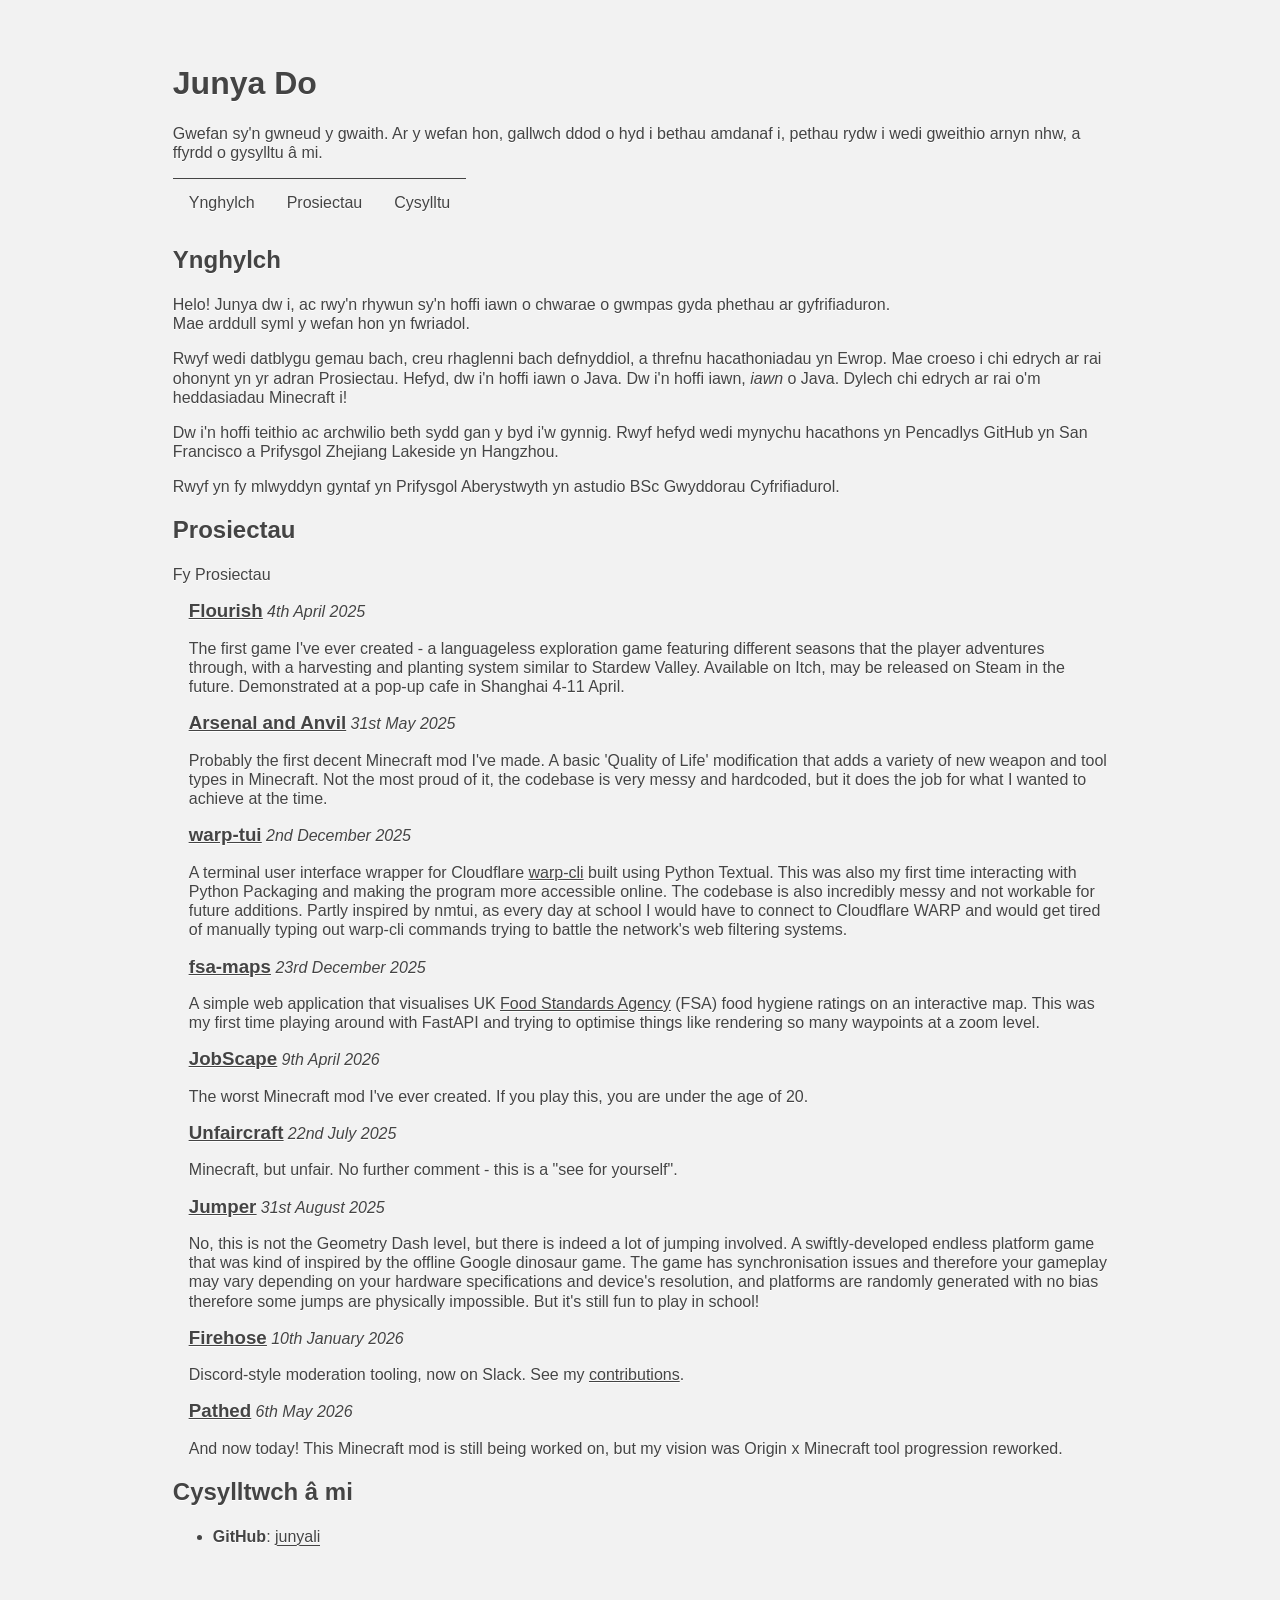
==== cy/index.html @ a7628cf8 "feat: create welsh translated page" ====
<!DOCTYPE html>
<html lang="cy">
<head>
	<meta charset="UTF-8">
	<meta name="viewport" content="width=device-width, initial-scale=1.0">
	<title>Tudalen Junya</title>
	<meta name="author" content="Junya Do">
	<meta name="description" content="Tudalen Junya">
	<link rel="stylesheet" href="../styles.css" />
	<link rel="alternate" hreflang="en" href="https://junyali.github.io/" />
	<link rel="alternate" hreflang="cy" href="https://junyali.github.io/cy/" />
	<link rel="alternate" hreflang="x-default" href="https://junyali.github.io/" />
</head>
<body>
<header>
	<h1>Junya Do</h1>
	<p>Gwefan sy'n gwneud y gwaith. Ar y wefan hon, gallwch ddod o hyd i bethau amdanaf i, pethau rydw i wedi gweithio arnyn nhw, a ffyrdd o gysylltu â mi.</p>
</header>
<ul class="navbar">
	<li><a href="#about">Ynghylch</a></li>
	<li><a href="#projects">Prosiectau</a></li>
	<li><a href="#contact">Cysylltu</a></li>
</ul>
<main>
	<section id="about">
		<h2>Ynghylch</h2>
		<p>Helo! Junya dw i, ac rwy'n rhywun sy'n hoffi iawn o chwarae o gwmpas gyda phethau ar gyfrifiaduron.<br>Mae arddull syml y wefan hon yn fwriadol.</p>
		<p>Rwyf wedi datblygu gemau bach, creu rhaglenni bach defnyddiol, a threfnu hacathoniadau yn Ewrop. Mae croeso i chi edrych ar rai ohonynt yn yr adran Prosiectau. Hefyd, dw i'n hoffi iawn o Java. Dw i'n hoffi iawn, <i>iawn</i> o Java. Dylech chi edrych ar rai o'm heddasiadau Minecraft i!</p>
		<p>Dw i'n hoffi teithio ac archwilio beth sydd gan y byd i'w gynnig. Rwyf hefyd wedi mynychu hacathons yn Pencadlys GitHub yn San Francisco a Prifysgol Zhejiang Lakeside yn Hangzhou.</p>
		<p>Rwyf yn fy mlwyddyn gyntaf yn Prifysgol Aberystwyth yn astudio BSc Gwyddorau Cyfrifiadurol.</p>
	</section>
	<section id="projects">
		<h2>Prosiectau</h2>
		<p>Fy Prosiectau</p>
		<ul class="projects-list">
			<li class="project">
				<h3><a href="https://github.com/junyali/flourish">Flourish</a></h3> <i>4th April 2025</i>
				<p>The first game I've ever created - a languageless exploration game featuring different seasons that the player adventures through, with a harvesting and planting system similar to Stardew Valley. Available on Itch, may be released on Steam in the future. Demonstrated at a pop-up cafe in Shanghai 4-11 April.</p>
			</li>
			<li class="project">
				<h3><a href="https://github.com/junyali/arsenalandanvil">Arsenal and Anvil</a></h3> <i>31st May 2025</i>
				<p>Probably the first decent Minecraft mod I've made. A basic 'Quality of Life' modification that adds a variety of new weapon and tool types in Minecraft. Not the most proud of it, the codebase is very messy and hardcoded, but it does the job for what I wanted to achieve at the time.</p>
			</li>
			<li class="project">
				<h3><a href="https://github.com/junyali/warp-tui">warp-tui</a></h3> <i>2nd December 2025</i>
				<p>A terminal user interface wrapper for Cloudflare <a href="https://developers.cloudflare.com/warp-client/">warp-cli</a> built using Python Textual. This was also my first time interacting with Python Packaging and making the program more accessible online. The codebase is also incredibly messy and not workable for future additions. Partly inspired by nmtui, as every day at school I would have to connect to Cloudflare WARP and would get tired of manually typing out warp-cli commands trying to battle the network's web filtering systems.</p>
			</li>
			<li class="project">
				<h3><a href="https://github.com/junyali/fsa-maps">fsa-maps</a></h3> <i>23rd December 2025</i>
				<p>A simple web application that visualises UK <a href="https://ratings.food.gov.uk/">Food Standards Agency</a> (FSA) food hygiene ratings on an interactive map. This was my first time playing around with FastAPI and trying to optimise things like rendering so many waypoints at a zoom level.</p>
			</li>
			<li class="project">
				<h3><a href="https://github.com/junyali/jobscape">JobScape</a></h3> <i>9th April 2026</i>
				<p>The worst Minecraft mod I've ever created. If you play this, you are under the age of 20.</p>
			</li>
			<li class="project">
				<h3><a href="https://github.com/junyali/Unfaircraft">Unfaircraft</a></h3> <i>22nd July 2025</i>
				<p>Minecraft, but unfair. No further comment - this is a "see for yourself".</p>
			</li>
			<li class="project">
				<h3><a href="https://github.com/junyali/Jumper">Jumper</a></h3> <i>31st August 2025</i>
				<p>No, this is not the Geometry Dash level, but there is indeed a lot of jumping involved. A swiftly-developed endless platform game that was kind of inspired by the offline Google dinosaur game. The game has synchronisation issues and therefore your gameplay may vary depending on your hardware specifications and device's resolution, and platforms are randomly generated with no bias therefore some jumps are physically impossible. But it's still fun to play in school!</p>
			</li>
			<li class="project">
				<h3><a href="https://github.com/hackclub/firehose">Firehose</a></h3> <i>10th January 2026</i>
				<p>Discord-style moderation tooling, now on Slack. See my <a href="https://github.com/hackclub/firehose/commits/main/?author=junyali">contributions</a>.</p>
			</li>
			<li class="project">
				<h3><a href="https://github.com/junyali/pathed">Pathed</a></h3> <i>6th May 2026</i>
				<p>And now today! This Minecraft mod is still being worked on, but my vision was Origin x Minecraft tool progression reworked.</p>
			</li>
		</ul>
	</section>
	<section id="contact">
		<h2>Cysylltwch â mi</h2>
		<ul class="contacts">
			<li><strong>GitHub</strong>: <a href="https://github.com/junyali">junyali</a></li>
		</ul>
	</section>
</main>
</body>
</html>
---- styles.css ----
body {
	margin: 5% auto;
	background: #f2f2f2;
	color: #444444;
	font-family: -apple-system, BlinkMacSystemFont, "Segoe UI", Roboto, Helvetica, Arial, sans-serif, system-ui;
	font-size: 16px;
	line-height: 1.2;
	text-shadow: 0 1px 0 #ffffff;
	max-width: 73%;
}

a {
	color: #444444;
	text-decoration: none;
}

.navbar {
	list-style-type: none;
	margin: 0;
	padding: 0;
	overflow: hidden;
}

.navbar li {
	float: left;
}

.navbar li a {
	display: block;
	text-align: center;
	padding: 14px 16px;
	text-decoration: none;
	border-top: 1px solid #444444;
}

.contacts li a {
	border-bottom: 1px solid #444444;
}

.projects-list {
	list-style-type: none;
	padding-left: 1rem;
}

.project {
	h3 {
		display: inline;
		text-decoration: underline;
	}
	li p {
		margin-bottom: 0;
	}
	a {
		text-decoration: underline;
	}
}
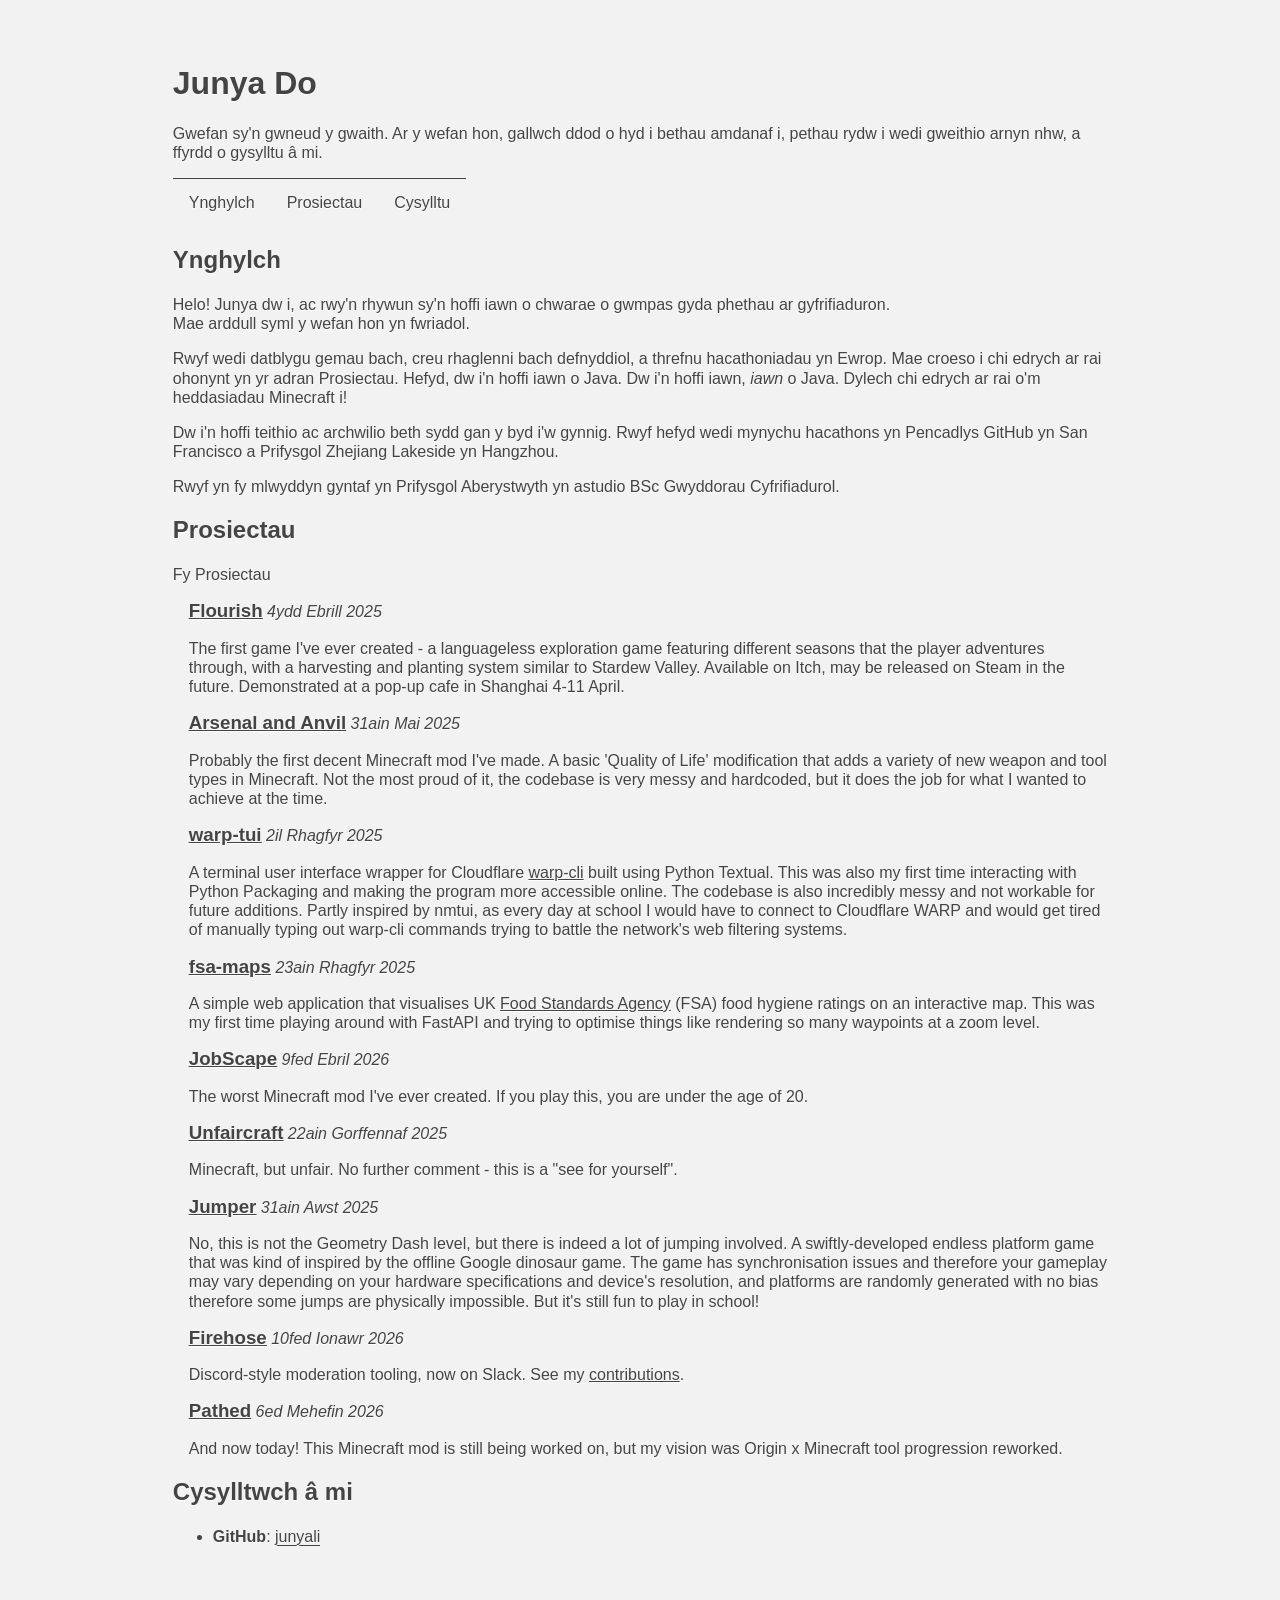
==== commit f41eb5fb: "fix: translate dates on welsh page" ====
--- a/cy/index.html
+++ b/cy/index.html
@@ -34,39 +34,39 @@
 		<p>Fy Prosiectau</p>
 		<ul class="projects-list">
 			<li class="project">
-				<h3><a href="https://github.com/junyali/flourish">Flourish</a></h3> <i>4th April 2025</i>
+				<h3><a href="https://github.com/junyali/flourish">Flourish</a></h3> <i>4ydd Ebrill 2025</i>
 				<p>The first game I've ever created - a languageless exploration game featuring different seasons that the player adventures through, with a harvesting and planting system similar to Stardew Valley. Available on Itch, may be released on Steam in the future. Demonstrated at a pop-up cafe in Shanghai 4-11 April.</p>
 			</li>
 			<li class="project">
-				<h3><a href="https://github.com/junyali/arsenalandanvil">Arsenal and Anvil</a></h3> <i>31st May 2025</i>
+				<h3><a href="https://github.com/junyali/arsenalandanvil">Arsenal and Anvil</a></h3> <i>31ain Mai 2025</i>
 				<p>Probably the first decent Minecraft mod I've made. A basic 'Quality of Life' modification that adds a variety of new weapon and tool types in Minecraft. Not the most proud of it, the codebase is very messy and hardcoded, but it does the job for what I wanted to achieve at the time.</p>
 			</li>
 			<li class="project">
-				<h3><a href="https://github.com/junyali/warp-tui">warp-tui</a></h3> <i>2nd December 2025</i>
+				<h3><a href="https://github.com/junyali/warp-tui">warp-tui</a></h3> <i>2il Rhagfyr 2025</i>
 				<p>A terminal user interface wrapper for Cloudflare <a href="https://developers.cloudflare.com/warp-client/">warp-cli</a> built using Python Textual. This was also my first time interacting with Python Packaging and making the program more accessible online. The codebase is also incredibly messy and not workable for future additions. Partly inspired by nmtui, as every day at school I would have to connect to Cloudflare WARP and would get tired of manually typing out warp-cli commands trying to battle the network's web filtering systems.</p>
 			</li>
 			<li class="project">
-				<h3><a href="https://github.com/junyali/fsa-maps">fsa-maps</a></h3> <i>23rd December 2025</i>
+				<h3><a href="https://github.com/junyali/fsa-maps">fsa-maps</a></h3> <i>23ain Rhagfyr 2025</i>
 				<p>A simple web application that visualises UK <a href="https://ratings.food.gov.uk/">Food Standards Agency</a> (FSA) food hygiene ratings on an interactive map. This was my first time playing around with FastAPI and trying to optimise things like rendering so many waypoints at a zoom level.</p>
 			</li>
 			<li class="project">
-				<h3><a href="https://github.com/junyali/jobscape">JobScape</a></h3> <i>9th April 2026</i>
+				<h3><a href="https://github.com/junyali/jobscape">JobScape</a></h3> <i>9fed Ebril 2026</i>
 				<p>The worst Minecraft mod I've ever created. If you play this, you are under the age of 20.</p>
 			</li>
 			<li class="project">
-				<h3><a href="https://github.com/junyali/Unfaircraft">Unfaircraft</a></h3> <i>22nd July 2025</i>
+				<h3><a href="https://github.com/junyali/Unfaircraft">Unfaircraft</a></h3> <i>22ain Gorffennaf 2025</i>
 				<p>Minecraft, but unfair. No further comment - this is a "see for yourself".</p>
 			</li>
 			<li class="project">
-				<h3><a href="https://github.com/junyali/Jumper">Jumper</a></h3> <i>31st August 2025</i>
+				<h3><a href="https://github.com/junyali/Jumper">Jumper</a></h3> <i>31ain Awst 2025</i>
 				<p>No, this is not the Geometry Dash level, but there is indeed a lot of jumping involved. A swiftly-developed endless platform game that was kind of inspired by the offline Google dinosaur game. The game has synchronisation issues and therefore your gameplay may vary depending on your hardware specifications and device's resolution, and platforms are randomly generated with no bias therefore some jumps are physically impossible. But it's still fun to play in school!</p>
 			</li>
 			<li class="project">
-				<h3><a href="https://github.com/hackclub/firehose">Firehose</a></h3> <i>10th January 2026</i>
+				<h3><a href="https://github.com/hackclub/firehose">Firehose</a></h3> <i>10fed Ionawr 2026</i>
 				<p>Discord-style moderation tooling, now on Slack. See my <a href="https://github.com/hackclub/firehose/commits/main/?author=junyali">contributions</a>.</p>
 			</li>
 			<li class="project">
-				<h3><a href="https://github.com/junyali/pathed">Pathed</a></h3> <i>6th May 2026</i>
+				<h3><a href="https://github.com/junyali/pathed">Pathed</a></h3> <i>6ed Mehefin 2026</i>
 				<p>And now today! This Minecraft mod is still being worked on, but my vision was Origin x Minecraft tool progression reworked.</p>
 			</li>
 		</ul>
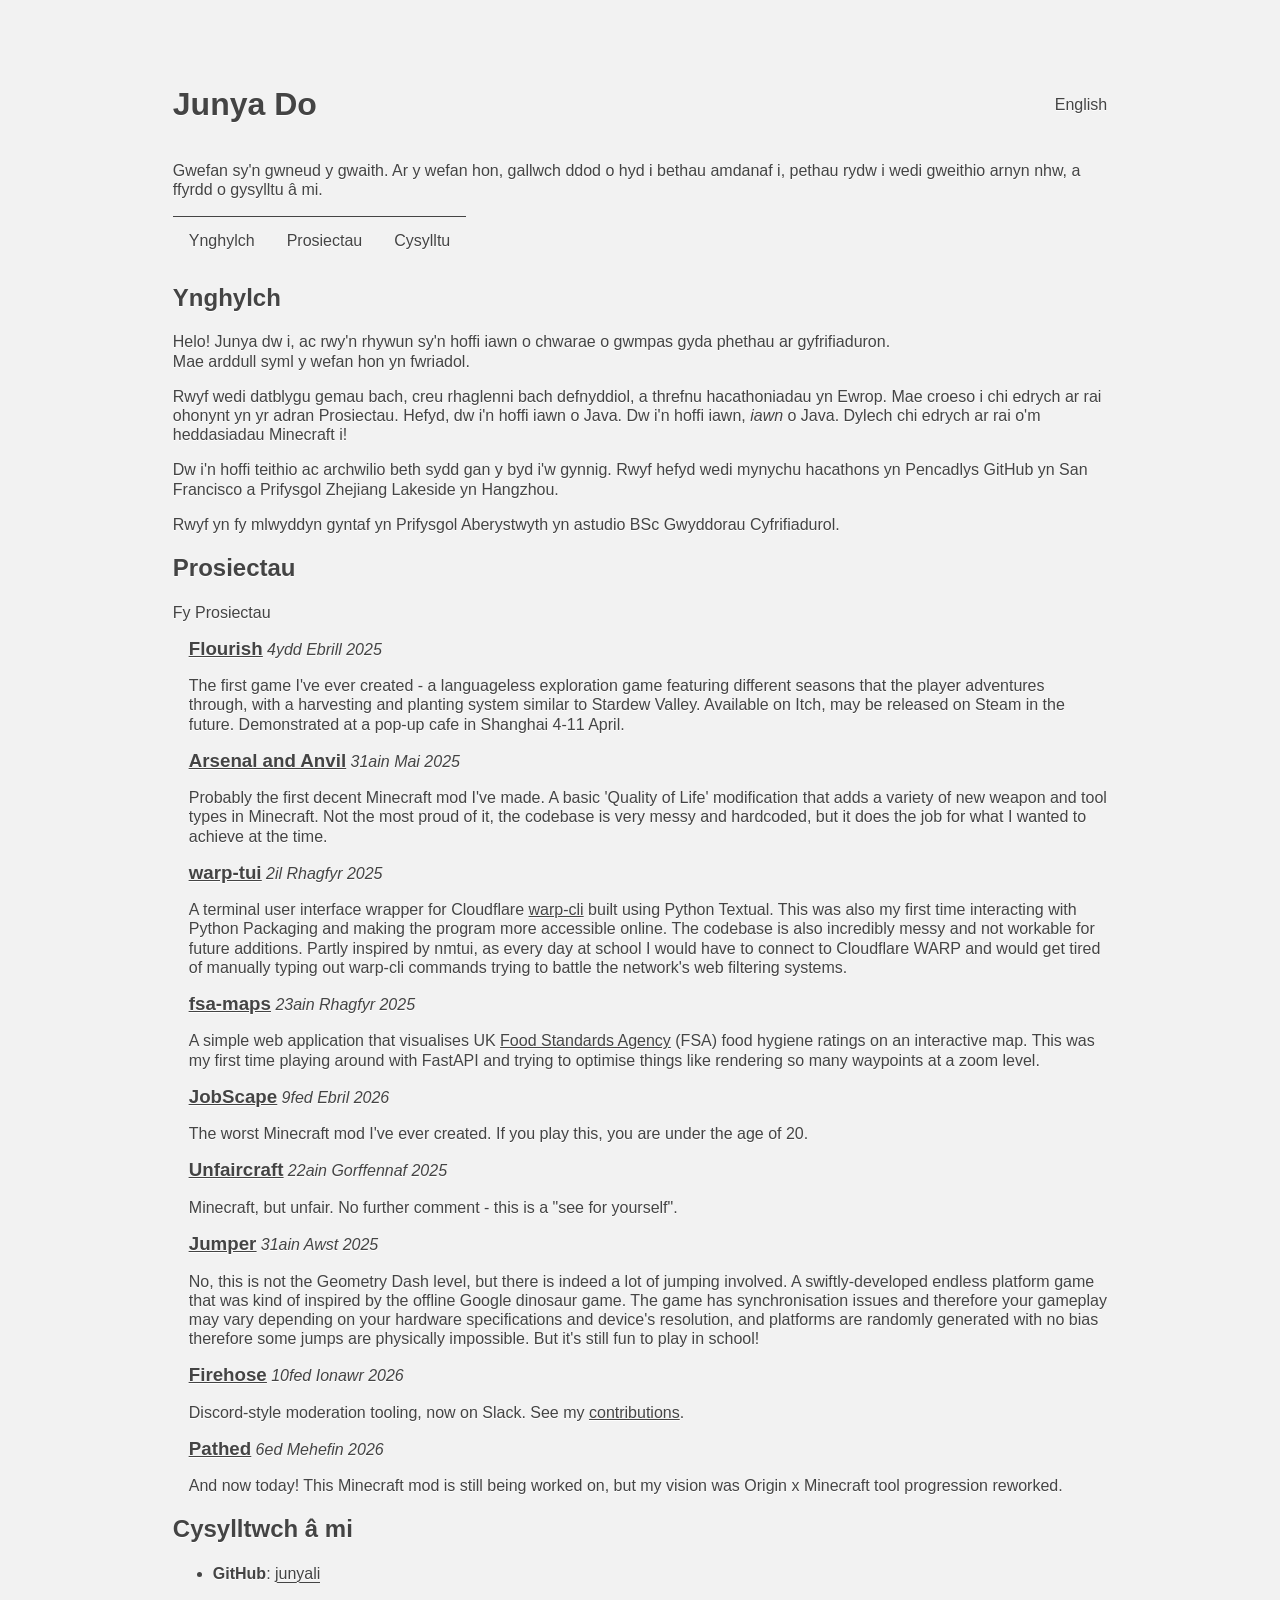
==== commit 4ab3ca40: "feat: add button to change pages" ====
--- a/cy/index.html
+++ b/cy/index.html
@@ -13,7 +13,10 @@
 </head>
 <body>
 <header>
-	<h1>Junya Do</h1>
+	<div class="header">
+		<h1>Junya Do</h1>
+		<a class="language" href="../" hreflang="en" lang="en">English</a>
+	</div>
 	<p>Gwefan sy'n gwneud y gwaith. Ar y wefan hon, gallwch ddod o hyd i bethau amdanaf i, pethau rydw i wedi gweithio arnyn nhw, a ffyrdd o gysylltu â mi.</p>
 </header>
 <ul class="navbar">
--- a/styles.css
+++ b/styles.css
@@ -54,3 +54,9 @@
 		text-decoration: underline;
 	}
 }
+
+.header {
+	display: flex;
+	justify-content: space-between;
+	align-items: center;
+}
